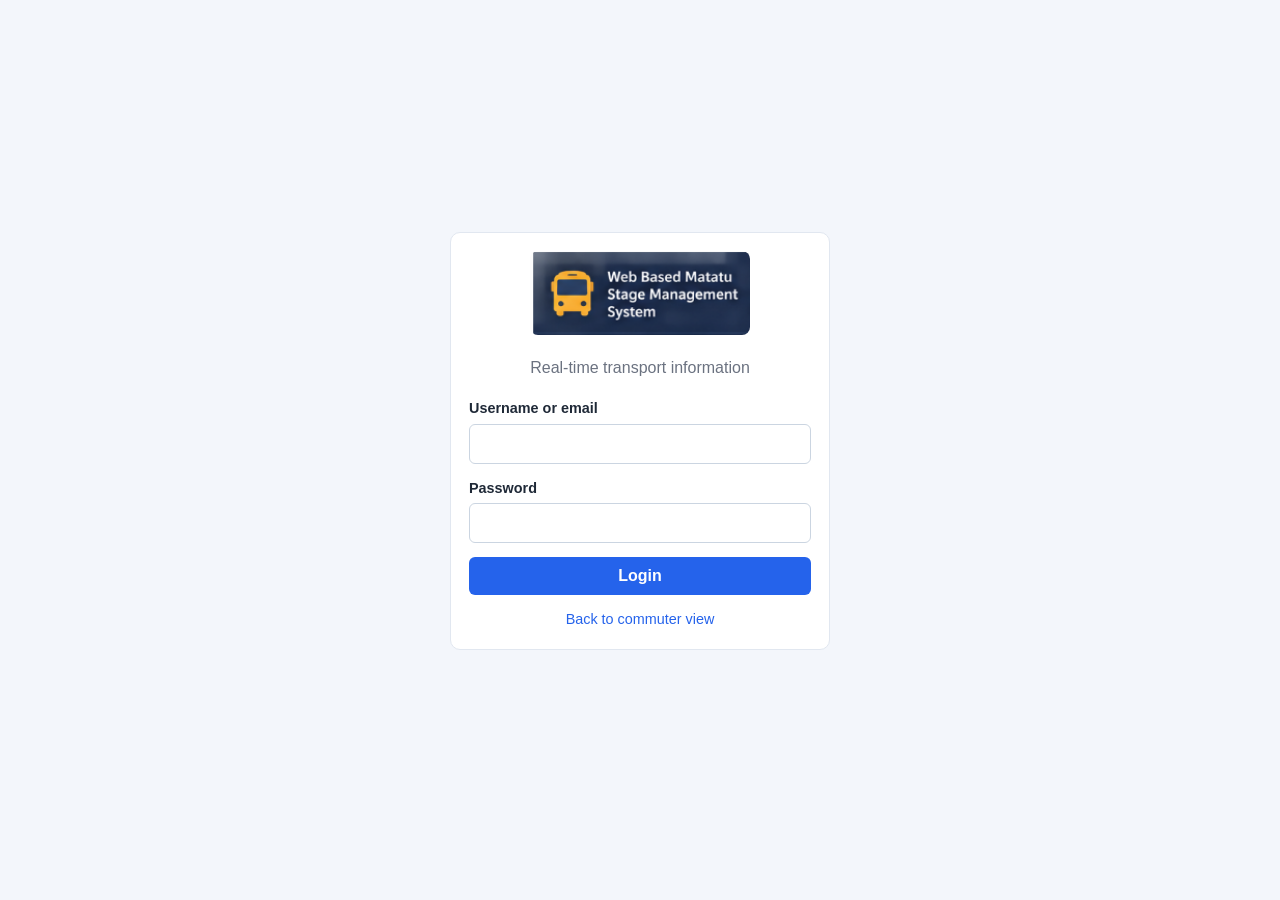
==== admin-upload.html @ ff59ac62 "Add files via upload First version of the matatu stage system" ====
<!DOCTYPE html>
<html lang="en">
<head>
  <meta charset="UTF-8">
  <meta name="viewport" content="width=device-width, initial-scale=1">
  <title>Upload Reports - Admin</title>
  <link rel="stylesheet" href="css/style.css">
</head>
<body data-page="upload">
  <div class="layout">
    <aside class="sidebar">
      <img src="images/logo.png" alt="Web Based Matatu Stage Management System" class="logo">
      <a href="analytics.html" class="link">Reports</a>
      <a href="admin-upload.html" class="link active">Upload reports</a>
      <a href="profile.html" class="link">Profile</a>
      <div class="bottom"><a href="api/logout.php" class="link">Logout</a></div>
    </aside>

    <main class="main">
      <h1>Upload departure report</h1>
      <p class="sub">Add historical or batch departure data from a CSV or XLSX file.</p>

      <!-- FR-13 -->
      <div id="upload-msg" class="message" style="display:none;"></div>
      <form action="#" method="post" enctype="multipart/form-data" class="card" id="upload-form">
        <div class="upload-box">
          <p>Choose a file to upload. Format: CSV with columns route_number, stage_name, reported_timestamp</p>
          <input type="file" id="report_file" name="report_file" accept=".csv">
        </div>
        <button type="submit" class="btn btn-primary">Upload file</button>
      </form>

      <section class="card">
        <h2>Recent uploads</h2>
        <div class="table-wrap">
          <table>
            <thead><tr><th>File name</th><th>Uploaded by</th><th>Date</th><th>Status</th></tr></thead>
            <tbody id="uploads-body">
              <tr><td>departures_oct.csv</td><td>Admin</td><td>05 Oct 2026</td><td><span class="badge valid">Success</span></td></tr>
              <tr><td>route33_week1.xlsx</td><td>Admin</td><td>28 Sep 2026</td><td><span class="badge valid">Success</span></td></tr>
            </tbody>
          </table>
        </div>
      </section>
    </main>
  </div>
  <script src="js/app.js"></script>
</body>
</html>
---- css/style.css ----
/* ===== Matatu Stage System - style.css (matches Chapter 4 wireframes) ===== */
:root {
  --navy: #1e2f4d;
  --blue: #2563eb;
  --blue-dark: #1d4fc4;
  --blue-light: #e6efff;
  --yellow: #f5af32;
  --ink: #1f2937;
  --muted: #6b7280;
  --bg: #f3f6fb;
  --white: #ffffff;
  --line: #e1e7f0;
  --green: #16a34a;
  --green-light: #dcf5e4;
  --red: #dc2626;
  --red-light: #fde4e4;
}

* { box-sizing: border-box; margin: 0; padding: 0; }

body {
  font-family: "Segoe UI", Tahoma, Arial, sans-serif;
  background: var(--bg);
  color: var(--ink);
  line-height: 1.5;
}

a { color: var(--blue); text-decoration: none; }
a:hover { text-decoration: underline; }
:focus-visible { outline: 3px solid var(--yellow); outline-offset: 2px; }

h1 { font-size: 1.5rem; margin-bottom: 4px; }
h2 { font-size: 1.05rem; margin-bottom: 12px; }
p.sub { color: var(--muted); margin-bottom: 18px; }

/* ----- Page layout: sidebar + main (used on every page) ----- */
.layout { display: flex; min-height: 100vh; }

.sidebar {
  width: 230px;
  background: var(--white);
  border-right: 1px solid var(--line);
  padding: 14px 12px;
  flex-shrink: 0;
  display: flex;
  flex-direction: column;
}
.sidebar .logo { width: 100%; height: auto; border-radius: 8px; margin-bottom: 18px; display: block; }
.sidebar a.link {
  display: block;
  padding: 10px 12px;
  margin-bottom: 4px;
  border-radius: 6px;
  color: var(--ink);
}
.sidebar a.link:hover { background: var(--bg); text-decoration: none; }
.sidebar a.link.active { background: var(--blue-light); color: var(--blue); font-weight: 600; }
.sidebar .bottom { margin-top: auto; border-top: 1px solid var(--line); padding-top: 10px; }

.main { flex: 1; padding: 24px; max-width: 1000px; }

/* ----- Search bar (commuter dashboard) ----- */
.searchbar { margin-bottom: 18px; }

/* ----- Cards ----- */
.card {
  background: var(--white);
  border: 1px solid var(--line);
  border-radius: 10px;
  padding: 18px;
  margin-bottom: 18px;
}

/* ----- Forms ----- */
.form-group { margin-bottom: 14px; }
label { display: block; font-weight: 600; margin-bottom: 4px; font-size: 0.9rem; }
input, select {
  width: 100%;
  padding: 10px 12px;
  border: 1px solid #cbd5e1;
  border-radius: 6px;
  font-size: 1rem;
  background: var(--white);
}
.row { display: flex; gap: 12px; flex-wrap: wrap; }
.row .form-group { flex: 1; min-width: 150px; }

/* ----- Buttons ----- */
.btn {
  display: inline-block;
  padding: 10px 18px;
  border: none;
  border-radius: 6px;
  font-size: 1rem;
  font-weight: 600;
  cursor: pointer;
  text-align: center;
}
.btn:hover { text-decoration: none; }
.btn-primary { background: var(--blue); color: var(--white); }
.btn-primary:hover { background: var(--blue-dark); }
.btn-yellow { background: var(--yellow); color: var(--navy); }
.btn-yellow:hover { background: #e09a1c; }
.btn-outline { background: var(--white); color: var(--blue); border: 1px solid var(--blue); }
.btn-block { display: block; width: 100%; }
.btn-big { padding: 16px; font-size: 1.1rem; }

/* ----- ETA card (blue card from wireframe 2) ----- */
.eta-card {
  background: var(--blue);
  color: var(--white);
  border-radius: 10px;
  padding: 20px 22px;
  margin-bottom: 18px;
  display: flex;
  justify-content: space-between;
  align-items: center;
  gap: 12px;
}
.eta-card small { color: #cfe0ff; display: block; }
.eta-card .route-name { font-size: 1.15rem; font-weight: 600; }
.eta-card .eta-box {
  background: rgba(255,255,255,0.18);
  border-radius: 8px;
  padding: 8px 16px;
  text-align: center;
}
.eta-card .eta-box small { color: var(--white); }
.eta-card .eta-time { font-size: 1.8rem; font-weight: 700; line-height: 1.1; }

/* ----- Stage list (timeline) ----- */
.stage-list { list-style: none; border-left: 3px solid var(--line); margin-left: 8px; }
.stage-list li {
  position: relative;
  padding: 10px 0 10px 22px;
  display: flex;
  justify-content: space-between;
  align-items: center;
}
.stage-list li::before {
  content: "";
  position: absolute;
  left: -10px; top: 50%;
  width: 16px; height: 16px;
  margin-top: -8px;
  border-radius: 50%;
  background: var(--white);
  border: 3px solid #9ca3af;
}
.stage-list li.arrived::before { border-color: var(--green); background: var(--green); }
.stage-list li.next::before { border-color: var(--blue); background: var(--blue); }

/* ----- Badges ----- */
.badge {
  display: inline-block;
  padding: 3px 12px;
  border-radius: 20px;
  font-size: 0.8rem;
  font-weight: 600;
  background: #eceff4;
  color: var(--muted);
}
.badge.arrived, .badge.valid { background: var(--green-light); color: var(--green); }
.badge.next { background: var(--blue); color: var(--white); }
.badge.flagged { background: var(--red-light); color: var(--red); }

/* ----- Tabs (route details) ----- */
.tabs { display: flex; border-bottom: 1px solid var(--line); margin-bottom: 14px; }
.tabs a { padding: 8px 20px; color: var(--muted); }
.tabs a.active { color: var(--blue); border-bottom: 3px solid var(--blue); font-weight: 600; }

/* ----- Tables ----- */
.table-wrap { overflow-x: auto; }
table { width: 100%; border-collapse: collapse; font-size: 0.95rem; }
th, td { text-align: left; padding: 10px 8px; border-bottom: 1px solid var(--line); }
th { color: var(--muted); font-weight: 600; font-size: 0.85rem; }

/* ----- Messages ----- */
.message { padding: 10px 14px; border-radius: 6px; margin-bottom: 14px; font-size: 0.95rem; }
.message.success { background: var(--green-light); color: var(--green); }
.message.error { background: var(--red-light); color: var(--red); }

/* ----- Login page ----- */
.login-wrap { min-height: 100vh; display: flex; align-items: center; justify-content: center; padding: 16px; }
.login-box { width: 100%; max-width: 380px; text-align: center; }
.login-box .logo { width: 220px; max-width: 100%; border-radius: 8px; margin-bottom: 14px; }
.login-box form { text-align: left; }
.login-box .small { font-size: 0.9rem; margin-top: 14px; }

/* ----- Stat boxes ----- */
.stats { display: flex; gap: 14px; flex-wrap: wrap; margin-bottom: 18px; }
.stat { flex: 1; min-width: 150px; background: var(--white); border: 1px solid var(--line); border-radius: 10px; padding: 16px; }
.stat small { color: var(--muted); }
.stat strong { display: block; font-size: 1.8rem; }

/* ----- Upload box ----- */
.upload-box {
  border: 2px dashed #9db4dd;
  border-radius: 10px;
  padding: 34px 16px;
  text-align: center;
  background: #f8faff;
  margin-bottom: 14px;
}
.upload-box p { color: var(--muted); margin-bottom: 12px; }

.chart { width: 100%; height: auto; }

/* ----- Profile ----- */
.avatar {
  width: 64px; height: 64px;
  border-radius: 50%;
  background: var(--blue);
  color: var(--white);
  font-size: 1.6rem;
  font-weight: 700;
  display: flex; align-items: center; justify-content: center;
}
.profile-head { display: flex; align-items: center; gap: 14px; margin-bottom: 18px; }

/* ----- Mobile ----- */
@media (max-width: 760px) {
  .layout { flex-direction: column; }
  .sidebar { width: 100%; flex-direction: row; flex-wrap: wrap; align-items: center; gap: 4px; padding: 10px; }
  .sidebar .logo { width: 150px; margin: 0 10px 0 0; }
  .sidebar a.link { margin: 0; padding: 8px 10px; }
  .sidebar .bottom { margin: 0; border: none; padding: 0; }
  .main { padding: 16px; }
}

/* ----- Added for JavaScript features ----- */
.searchbar { position: relative; }
.search-results {
  list-style: none;
  position: absolute; left: 0; right: 0; top: 100%;
  background: var(--white);
  border: 1px solid var(--line);
  border-radius: 8px;
  margin-top: 4px;
  z-index: 5;
  box-shadow: 0 6px 16px rgba(30, 47, 77, 0.12);
}
.search-results li { padding: 10px 14px; cursor: pointer; }
.search-results li:hover, .search-results li:focus { background: var(--blue-light); outline: none; }
.search-results li.none { color: var(--muted); cursor: default; }
.search-results li.none:hover { background: transparent; }

.demo-note {
  background: #fff6dc;
  border: 1px solid #f0d58a;
  color: #6b5300;
  padding: 8px 14px;
  border-radius: 6px;
  margin-bottom: 14px;
  font-size: 0.88rem;
}
.link-button { background: none; border: none; color: var(--blue); cursor: pointer; font-size: inherit; text-decoration: underline; padding: 0; }
.show-pass { font-weight: 400; font-size: 0.88rem; margin-top: 6px; }
.show-pass input { width: auto; margin-right: 4px; }
.btn:disabled { opacity: 0.6; cursor: not-allowed; }
.eta-card small + small { margin-top: 2px; }
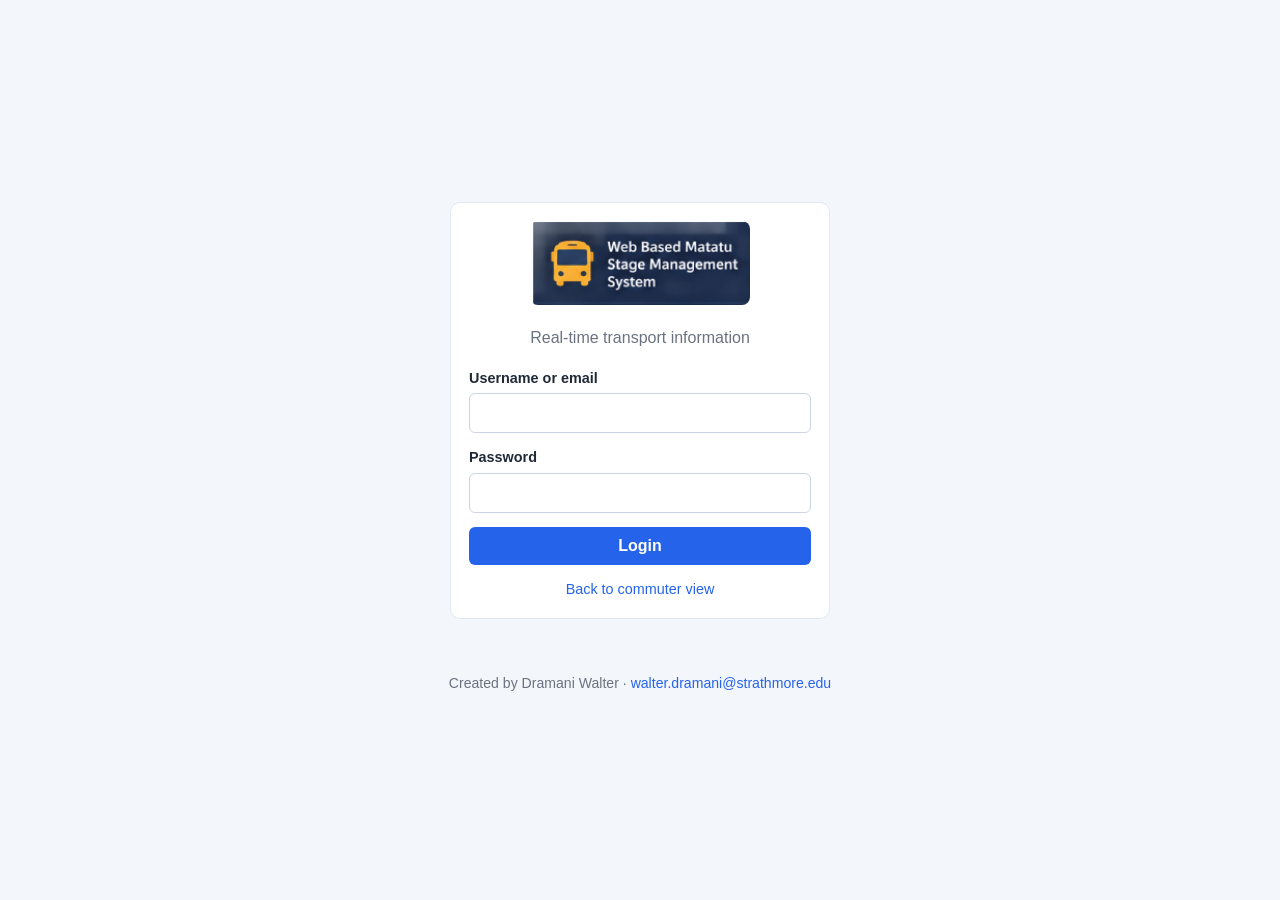
==== commit 40c04b9a: "Add manage routes page" ====
--- a/admin-upload.html
+++ b/admin-upload.html
@@ -12,6 +12,7 @@
       <img src="images/logo.png" alt="Web Based Matatu Stage Management System" class="logo">
       <a href="analytics.html" class="link">Reports</a>
       <a href="admin-upload.html" class="link active">Upload reports</a>
+      <a href="manage-routes.html" class="link">Manage routes</a>
       <a href="profile.html" class="link">Profile</a>
       <div class="bottom"><a href="api/logout.php" class="link">Logout</a></div>
     </aside>
@@ -42,6 +43,9 @@
           </table>
         </div>
       </section>
+      <footer class="site-footer">
+        <p>Created by Dramani Walter &middot; <a href="mailto:walter.dramani@strathmore.edu">walter.dramani@strathmore.edu</a></p>
+      </footer>
     </main>
   </div>
   <script src="js/app.js"></script>
--- a/css/style.css
+++ b/css/style.css
@@ -259,3 +259,40 @@
 .show-pass input { width: auto; margin-right: 4px; }
 .btn:disabled { opacity: 0.6; cursor: not-allowed; }
 .eta-card small + small { margin-top: 2px; }
+
+/* ----- small fixes for phones ----- */
+.eta-card .eta-time { white-space: nowrap; }
+@media (max-width: 760px) {
+  .row .form-group { min-width: 100%; }
+}
+
+/* ----- welcome header (dashboard) and footer (every page) ----- */
+.main { display: flex; flex-direction: column; }
+.welcome-header {
+  background: var(--navy);
+  color: var(--white);
+  border-left: 6px solid var(--yellow);
+  border-radius: 10px;
+  padding: 16px 20px;
+  margin-bottom: 20px;
+}
+.welcome-header h2 { margin-bottom: 2px; font-size: 1.25rem; }
+.welcome-header p { color: #c9d4e8; font-size: 0.95rem; }
+
+.site-footer {
+  margin-top: auto;
+  padding: 18px 0 4px;
+  text-align: center;
+  font-size: 0.88rem;
+  color: var(--muted);
+  border-top: 1px solid var(--line);
+}
+.main > .site-footer { margin-top: 30px; }
+.login-wrap { flex-direction: column; }
+.login-wrap .site-footer { border-top: none; margin-top: 18px; }
+
+/* ----- manage routes page ----- */
+.btn-small { padding: 4px 10px; font-size: 0.85rem; margin-right: 4px; margin-bottom: 4px; }
+.btn-danger { background: var(--white); color: var(--red); border: 1px solid var(--red); }
+.btn-danger:hover { background: var(--red-light); }
+.actions-cell { white-space: nowrap; }
